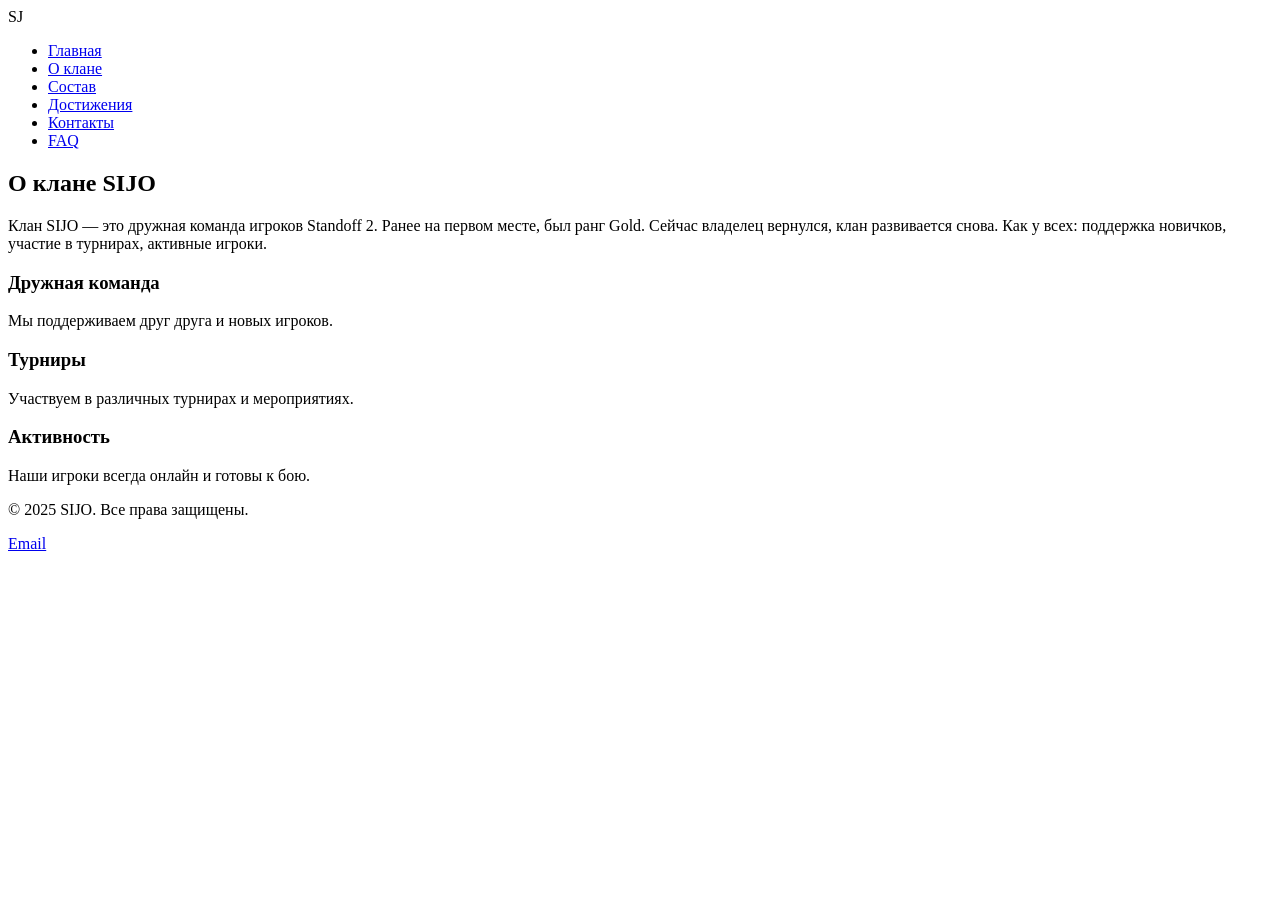
==== about.html @ 84d4c44b "Create about.html" ====
<!DOCTYPE html>
<html lang="ru">
<head>
    <meta charset="UTF-8">
    <meta name="viewport" content="width=device-width, initial-scale=1.0">
    <title>SIJO - О клане</title>
    <link rel="stylesheet" href="css/style.css">
    <link rel="stylesheet" href="css/responsive.css">
</head>
<body>
    <!-- Навигация -->
    <header>
        <div class="logo">SJ</div>
        <nav>
            <ul class="nav-links">
                <li><a href="index.html">Главная</a></li>
                <li><a href="about.html" class="active">О клане</a></li>
                <li><a href="roster.html">Состав</a></li>
                <li><a href="achievements.html">Достижения</a></li>
                <li><a href="contact.html">Контакты</a></li>
                <li><a href="faq.html">FAQ</a></li>
            </ul>
            <div class="hamburger" id="hamburger">
                <span></span>
                <span></span>
                <span></span>
            </div>
        </nav>
    </header>

    <!-- Основной блок -->
    <main>
        <section class="about-clan">
            <h1 data-lang-ru="О клане SIJO" data-lang-en="About SIJO">О клане SIJO</h1>
            <p data-lang-ru="Клан SIJO — это дружная команда игроков Standoff 2. Ранее на первом месте, был ранг Gold. Сейчас владелец вернулся, клан развивается снова. Как у всех: поддержка новичков, участие в турнирах, активные игроки." 
               data-lang-en="SIJO clan is a friendly Standoff 2 team. Previously ranked first, Gold rank. Now the owner returned, clan grows again. Like everyone else: support for newbies, tournament participation, active players.">
               Клан SIJO — это дружная команда игроков Standoff 2. Ранее на первом месте, был ранг Gold. Сейчас владелец вернулся, клан развивается снова. Как у всех: поддержка новичков, участие в турнирах, активные игроки.
            </p>

            <div class="clan-features">
                <div class="feature-card">
                    <h3 data-lang-ru="Дружная команда" data-lang-en="Friendly Team">Дружная команда</h3>
                    <p data-lang-ru="Мы поддерживаем друг друга и новых игроков." data-lang-en="We support each other and new players.">Мы поддерживаем друг друга и новых игроков.</p>
                </div>
                <div class="feature-card">
                    <h3 data-lang-ru="Турниры" data-lang-en="Tournaments">Турниры</h3>
                    <p data-lang-ru="Участвуем в различных турнирах и мероприятиях." data-lang-en="Participate in various tournaments and events.">Участвуем в различных турнирах и мероприятиях.</p>
                </div>
                <div class="feature-card">
                    <h3 data-lang-ru="Активность" data-lang-en="Active Players">Активность</h3>
                    <p data-lang-ru="Наши игроки всегда онлайн и готовы к бою." data-lang-en="Our players are always online and ready for battle.">Наши игроки всегда онлайн и готовы к бою.</p>
                </div>
            </div>
        </section>
    </main>

    <!-- Подвал -->
    <footer>
        <p>&copy; 2025 SIJO. Все права защищены.</p>
        <div class="socials">
            <a href="mailto:sijo.standoff@gmail.com">Email</a>
        </div>
    </footer>

    <script src="js/script.js"></script>
    <script src="js/menu.js"></script>
</body>
</html>
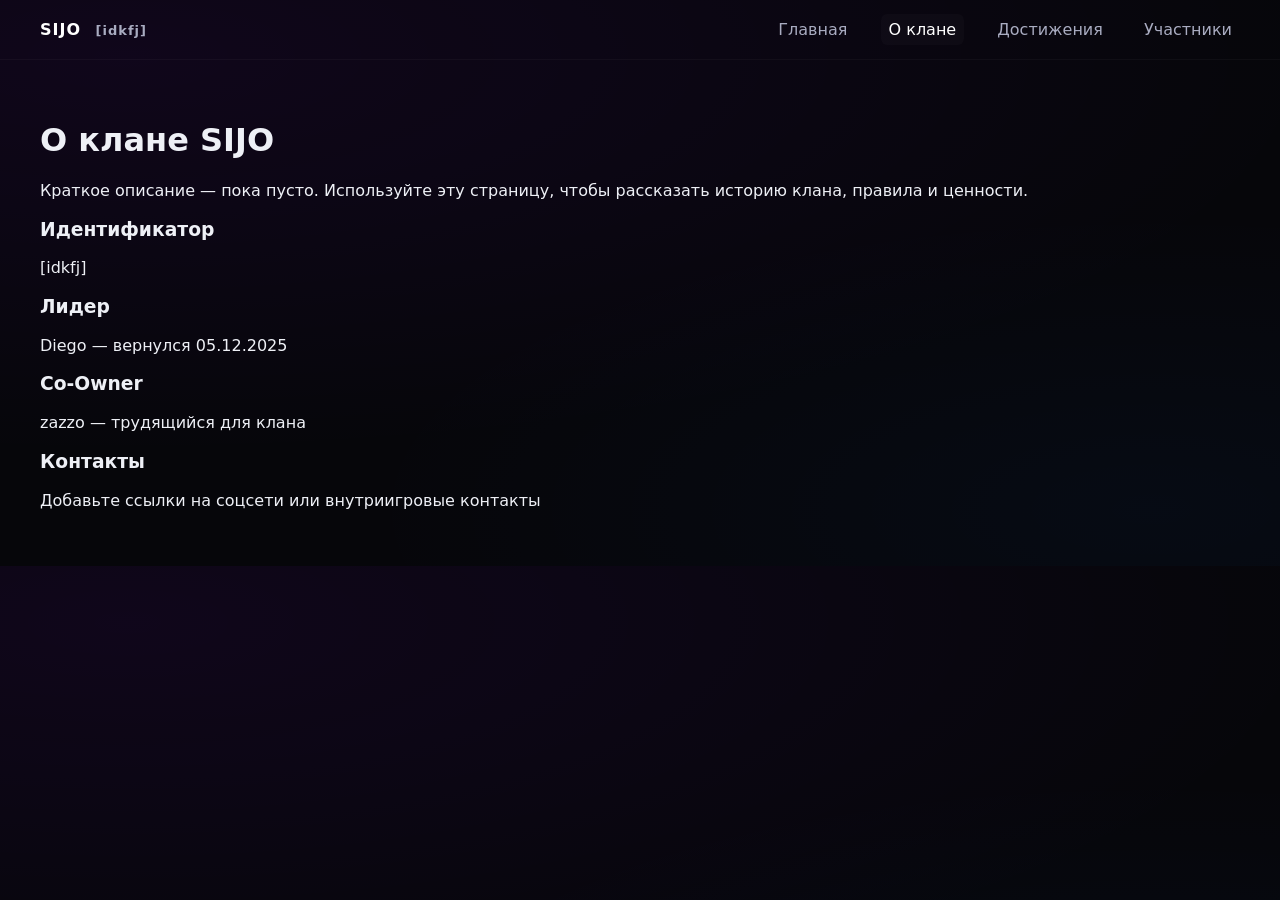
==== commit fb378e6b: "с" ====
--- a/about.html
+++ b/about.html
@@ -1,68 +1,46 @@
-<!DOCTYPE html>
+<!doctype html>
 <html lang="ru">
 <head>
-    <meta charset="UTF-8">
-    <meta name="viewport" content="width=device-width, initial-scale=1.0">
-    <title>SIJO - О клане</title>
-    <link rel="stylesheet" href="css/style.css">
-    <link rel="stylesheet" href="css/responsive.css">
+<meta charset="utf-8" />
+<meta name="viewport" content="width=device-width,initial-scale=1" />
+<title>SIJO — О клане</title>
+<link rel="stylesheet" href="css/style.css" />
 </head>
-<body>
-    <!-- Навигация -->
-    <header>
-        <div class="logo">SJ</div>
-        <nav>
-            <ul class="nav-links">
-                <li><a href="index.html">Главная</a></li>
-                <li><a href="about.html" class="active">О клане</a></li>
-                <li><a href="roster.html">Состав</a></li>
-                <li><a href="achievements.html">Достижения</a></li>
-                <li><a href="contact.html">Контакты</a></li>
-                <li><a href="faq.html">FAQ</a></li>
-            </ul>
-            <div class="hamburger" id="hamburger">
-                <span></span>
-                <span></span>
-                <span></span>
-            </div>
-        </nav>
-    </header>
+<body class="dark">
+<header class="site-header">
+  <a class="brand" href="index.html">SIJO <span class="tag">[idkfj]</span></a>
+  <nav class="nav">
+    <a href="index.html">Главная</a>
+    <a href="about.html" class="active">О клане</a>
+    <a href="achievements.html">Достижения</a>
+    <a href="members.html">Участники</a>
+  </nav>
+</header>
 
-    <!-- Основной блок -->
-    <main>
-        <section class="about-clan">
-            <h1 data-lang-ru="О клане SIJO" data-lang-en="About SIJO">О клане SIJO</h1>
-            <p data-lang-ru="Клан SIJO — это дружная команда игроков Standoff 2. Ранее на первом месте, был ранг Gold. Сейчас владелец вернулся, клан развивается снова. Как у всех: поддержка новичков, участие в турнирах, активные игроки." 
-               data-lang-en="SIJO clan is a friendly Standoff 2 team. Previously ranked first, Gold rank. Now the owner returned, clan grows again. Like everyone else: support for newbies, tournament participation, active players.">
-               Клан SIJO — это дружная команда игроков Standoff 2. Ранее на первом месте, был ранг Gold. Сейчас владелец вернулся, клан развивается снова. Как у всех: поддержка новичков, участие в турнирах, активные игроки.
-            </p>
+<main class="page">
+  <h1>О клане SIJO</h1>
+  <p class="muted">Краткое описание — пока пусто. Используйте эту страницу, чтобы рассказать историю клана, правила и ценности.</p>
 
-            <div class="clan-features">
-                <div class="feature-card">
-                    <h3 data-lang-ru="Дружная команда" data-lang-en="Friendly Team">Дружная команда</h3>
-                    <p data-lang-ru="Мы поддерживаем друг друга и новых игроков." data-lang-en="We support each other and new players.">Мы поддерживаем друг друга и новых игроков.</p>
-                </div>
-                <div class="feature-card">
-                    <h3 data-lang-ru="Турниры" data-lang-en="Tournaments">Турниры</h3>
-                    <p data-lang-ru="Участвуем в различных турнирах и мероприятиях." data-lang-en="Participate in various tournaments and events.">Участвуем в различных турнирах и мероприятиях.</p>
-                </div>
-                <div class="feature-card">
-                    <h3 data-lang-ru="Активность" data-lang-en="Active Players">Активность</h3>
-                    <p data-lang-ru="Наши игроки всегда онлайн и готовы к бою." data-lang-en="Our players are always online and ready for battle.">Наши игроки всегда онлайн и готовы к бою.</p>
-                </div>
-            </div>
-        </section>
-    </main>
+  <section class="info-grid">
+    <div class="card">
+      <h3>Идентификатор</h3>
+      <p class="mono">[idkfj]</p>
+    </div>
+    <div class="card">
+      <h3>Лидер</h3>
+      <p>Diego — вернулся 05.12.2025</p>
+    </div>
+    <div class="card">
+      <h3>Co-Owner</h3>
+      <p>zazzo — трудящийся для клана</p>
+    </div>
+    <div class="card">
+      <h3>Контакты</h3>
+      <p class="muted">Добавьте ссылки на соцсети или внутриигровые контакты</p>
+    </div>
+  </section>
+</main>
 
-    <!-- Подвал -->
-    <footer>
-        <p>&copy; 2025 SIJO. Все права защищены.</p>
-        <div class="socials">
-            <a href="mailto:sijo.standoff@gmail.com">Email</a>
-        </div>
-    </footer>
-
-    <script src="js/script.js"></script>
-    <script src="js/menu.js"></script>
+<script src="js/main.js"></script>
 </body>
-</html>+</html>
--- a/css/style.css
+++ b/css/style.css
@@ -0,0 +1,88 @@
+/* style.css — dark, neon-inspired layout */
+:root{
+  --bg:#06060a;
+  --panel:#0e0e12;
+  --muted:#a9acc1;
+  --glass: rgba(255,255,255,0.03);
+  --glow: 0 8px 30px rgba(0,0,0,0.6);
+  --accent: linear-gradient(90deg,#ff4fd8,#7b6bff);
+  --owner-grad: linear-gradient(90deg,#eee,#fff);
+  --co-grad: linear-gradient(90deg,#4b6cb7,#182848);
+  --elder-grad: linear-gradient(90deg,#dc2424,#4a569d);
+  --member-grad: linear-gradient(90deg,#603813,#b29f94);
+}
+
+*{box-sizing:border-box}
+body.dark{background: radial-gradient(1200px 400px at 10% 10%, rgba(139,0,255,0.07), transparent),
+                 radial-gradient(800px 300px at 90% 90%, rgba(0,123,255,0.04), transparent),
+                 var(--bg);
+font-family: Inter, system-ui, -apple-system, "Segoe UI", Roboto, "Helvetica Neue", Arial;
+color: #eef0f6; margin:0; -webkit-font-smoothing:antialiased;}
+
+.site-header{display:flex;align-items:center;justify-content:space-between;padding:20px 40px;border-bottom:1px solid rgba(255,255,255,0.03)}
+.brand{font-weight:700;letter-spacing:1px;color:#fff;text-decoration:none}
+.brand .tag{font-weight:600;color:var(--muted);margin-left:8px;font-size:13px}
+.nav a{color:var(--muted);margin-left:20px;text-decoration:none;padding:6px 8px;border-radius:6px}
+.nav a.active{color:#fff;background:rgba(255,255,255,0.02)}
+
+.hero{display:grid;grid-template-columns:1fr 420px;gap:40px;padding:60px 40px;align-items:center;min-height:60vh}
+.hero-inner h1{font-size:44px;margin:0 0 12px}
+.hero-inner .accent{background:linear-gradient(90deg,#ff5ec7,#7b6bff);-webkit-background-clip:text;background-clip:text;color:transparent}
+.lead{color:var(--muted);max-width:60%}
+.cta-row{margin-top:18px}
+.btn{display:inline-block;padding:10px 18px;border-radius:12px;background:linear-gradient(90deg,#7b6bff,#ff5ec7);color:#fff;text-decoration:none;margin-right:12px;box-shadow:0 6px 18px rgba(123,107,255,0.18);transform:translateY(0);transition:transform .18s ease}
+.btn:hover{transform:translateY(-4px)}
+.btn.ghost{background:transparent;border:1px solid rgba(255,255,255,0.04);color:var(--muted)}
+
+.hero-right{display:flex;justify-content:center}
+.timeline-card{width:360px;background:linear-gradient(180deg, rgba(255,255,255,0.02), transparent);padding:22px;border-radius:14px;box-shadow:var(--glow)}
+.timeline{list-style:none;padding:0;margin:12px 0 0}
+.timeline li{display:flex;gap:12px;align-items:flex-start;padding:14px 8px;border-radius:10px;background:linear-gradient(90deg, rgba(255,255,255,0.01), transparent);margin-bottom:10px}
+.timeline li strong{display:inline-block;width:36px;height:36px;border-radius:50%;background:linear-gradient(90deg,#7b6bff,#ff5ec7);display:flex;align-items:center;justify-content:center;font-weight:700}
+
+.members-preview{padding:40px}
+.members-preview h2{margin:0 0 18px}
+.cards{display:flex;gap:16px;flex-wrap:wrap}
+.member-card{width:220px;background:linear-gradient(180deg, rgba(255,255,255,0.02), transparent);border-radius:12px;padding:12px;box-shadow:0 6px 24px rgba(0,0,0,0.6);transition:transform .25s ease, box-shadow .25s ease;position:relative}
+.member-card:hover{transform:translateY(-8px);box-shadow:0 14px 40px rgba(0,0,0,0.7)}
+.avatar{width:56px;height:56px;border-radius:10px;display:inline-block;background:#111;margin-right:12px;vertical-align:middle;flex-shrink:0;box-shadow:0 6px 20px rgba(0,0,0,0.6)}
+.meta{display:inline-block;vertical-align:middle}
+.name{font-weight:700;margin:0}
+.role{font-size:13px;color:var(--muted);margin-top:4px}
+
+/* role gradients as animated text */
+.grad-text{
+  background-size:200% 200%;
+  -webkit-background-clip:text;background-clip:text;color:transparent;
+  animation: shift 4s linear infinite;
+}
+@keyframes shift{
+  0%{background-position:0% 50%}
+  50%{background-position:100% 50%}
+  100%{background-position:0% 50%}
+}
+
+/* specific role colors */
+.role-owner.grad-text{background-image:var(--owner-grad); filter:grayscale(0.1)}
+.role-co.grad-text{background-image:var(--co-grad)}
+.role-elder.grad-text{background-image:var(--elder-grad)}
+.role-member.grad-text{background-image:var(--member-grad)}
+
+/* members grid page */
+.page{padding:40px}
+.members-grid{display:grid;grid-template-columns:repeat(auto-fill,minmax(220px,1fr));gap:18px;margin-top:20px}
+.member-full{background:var(--panel);padding:14px;border-radius:12px;display:flex;gap:12px;align-items:center;box-shadow:var(--glow)}
+.badge{padding:6px 8px;border-radius:8px;font-weight:700;font-size:13px}
+.badge.owner{background:linear-gradient(90deg,#eee,#fff);color:#0b0b0b}
+.badge.co{background:linear-gradient(90deg,#4b6cb7,#182848)}
+.badge.elder{background:linear-gradient(90deg,#dc2424,#4a569d)}
+.badge.member{background:linear-gradient(90deg,#603813,#b29f94);color:#fff}
+
+/* responsive */
+@media (max-width:900px){
+  .hero{grid-template-columns:1fr; padding:28px}
+  .lead{max-width:100%}
+  .hero-right{order:2;margin-top:20px}
+  .hero-inner{order:1}
+  .timeline-card{width:100%}
+}
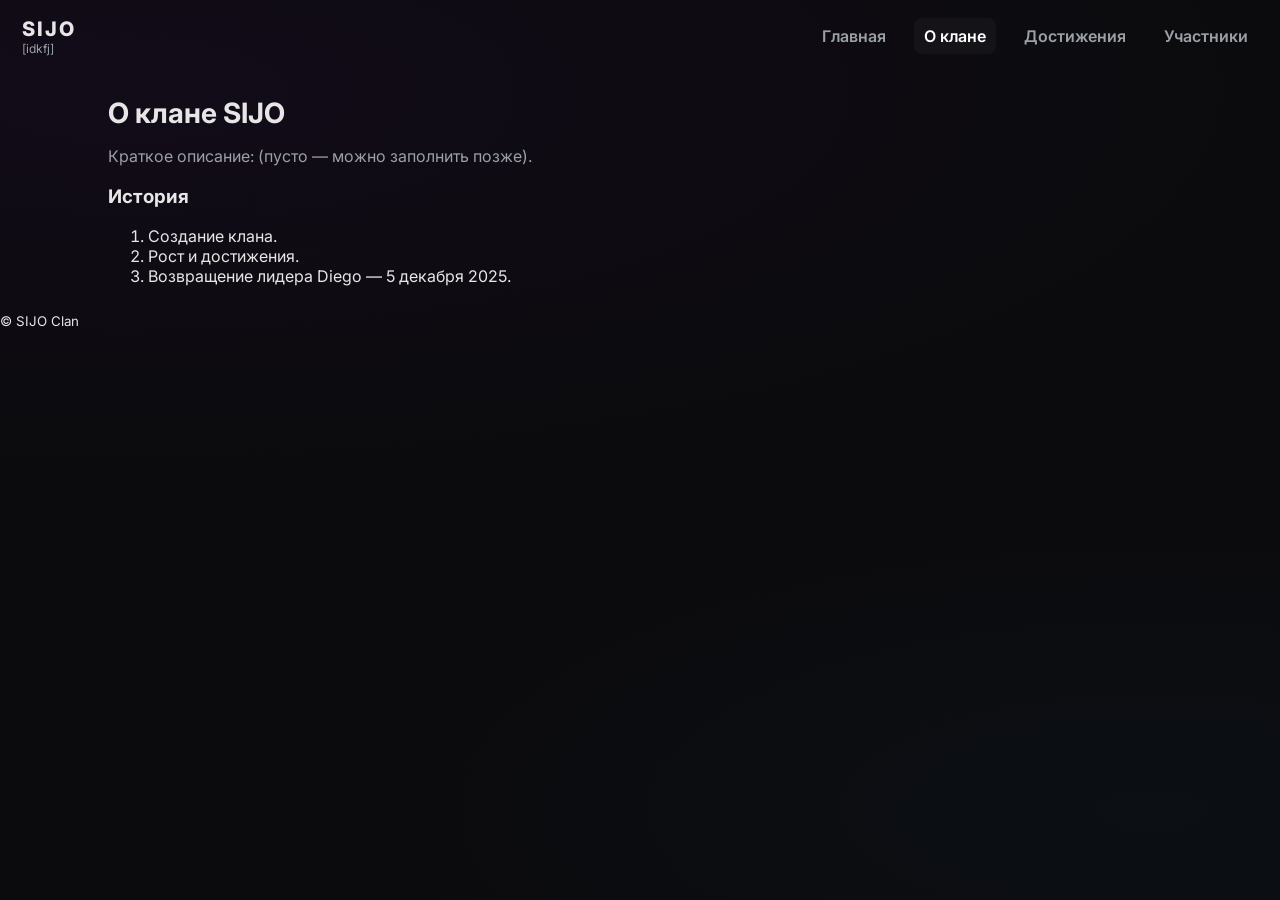
==== commit fb847bf8: "d" ====
--- a/about.html
+++ b/about.html
@@ -1,46 +1,49 @@
 <!doctype html>
 <html lang="ru">
 <head>
-<meta charset="utf-8" />
-<meta name="viewport" content="width=device-width,initial-scale=1" />
-<title>SIJO — О клане</title>
-<link rel="stylesheet" href="css/style.css" />
+  <meta charset="utf-8" />
+  <meta name="viewport" content="width=device-width,initial-scale=1" />
+  <title>SIJO — О клане</title>
+  <link href="https://fonts.googleapis.com/css2?family=Inter:wght@300;400;600;800&family=Space+Grotesk:wght@400;600&display=swap" rel="stylesheet">
+  <link rel="stylesheet" href="assets/styles.css">
 </head>
-<body class="dark">
-<header class="site-header">
-  <a class="brand" href="index.html">SIJO <span class="tag">[idkfj]</span></a>
-  <nav class="nav">
-    <a href="index.html">Главная</a>
-    <a href="about.html" class="active">О клане</a>
-    <a href="achievements.html">Достижения</a>
-    <a href="members.html">Участники</a>
-  </nav>
-</header>
+<body class="site">
+  <header class="site-header">
+    <div class="brand">
+      <div class="logo">SIJO</div>
+      <div class="clan-id">[idkfj]</div>
+    </div>
 
-<main class="page">
-  <h1>О клане SIJO</h1>
-  <p class="muted">Краткое описание — пока пусто. Используйте эту страницу, чтобы рассказать историю клана, правила и ценности.</p>
+    <nav class="nav" id="nav">
+      <a href="index.html">Главная</a>
+      <a href="about.html" class="active">О клане</a>
+      <a href="achievements.html">Достижения</a>
+      <a href="members.html">Участники</a>
+    </nav>
 
-  <section class="info-grid">
-    <div class="card">
-      <h3>Идентификатор</h3>
-      <p class="mono">[idkfj]</p>
-    </div>
-    <div class="card">
-      <h3>Лидер</h3>
-      <p>Diego — вернулся 05.12.2025</p>
-    </div>
-    <div class="card">
-      <h3>Co-Owner</h3>
-      <p>zazzo — трудящийся для клана</p>
-    </div>
-    <div class="card">
-      <h3>Контакты</h3>
-      <p class="muted">Добавьте ссылки на соцсети или внутриигровые контакты</p>
-    </div>
-  </section>
-</main>
+    <button class="hamburger" id="hamburger2" aria-label="menu">
+      <span></span><span></span><span></span>
+    </button>
+  </header>
 
-<script src="js/main.js"></script>
+  <main class="page container">
+    <h2 class="page-title">О клане SIJO</h2>
+    <p class="muted">Краткое описание: (пусто — можно заполнить позже).</p>
+
+    <section class="timeline">
+      <h3>История</h3>
+      <ol>
+        <li>Создание клана.</li>
+        <li>Рост и достижения.</li>
+        <li>Возвращение лидера Diego — 5 декабря 2025.</li>
+      </ol>
+    </section>
+  </main>
+
+  <footer class="site-footer">
+    <small>© SIJO Clan</small>
+  </footer>
+
+  <script src="assets/script.js"></script>
 </body>
 </html>
--- a/assets/styles.css
+++ b/assets/styles.css
@@ -0,0 +1,185 @@
+:root{
+  --bg:#0b0b0d;
+  --panel:#151516;
+  --muted:#9aa0a6;
+  --accent:#ff4ef0;
+  --owner-gradient: linear-gradient(90deg,#ffffff,#d6d8d8,#9b9b9b,#646464,#1a1a1a);
+  --card-radius: 14px;
+  --glass: rgba(255,255,255,0.03);
+  font-family: "Inter", system-ui, -apple-system, "Segoe UI", Roboto, "Helvetica Neue", Arial;
+}
+
+*{box-sizing:border-box}
+body.site{
+  margin:0;
+  min-height:100vh;
+  background: radial-gradient(1200px 400px at 10% 10%, rgba(120,25,200,0.06), transparent),
+              radial-gradient(800px 300px at 90% 90%, rgba(30,144,255,0.03), transparent);
+  color:#e6e6e6;
+  background-color:var(--bg);
+  -webkit-font-smoothing:antialiased;
+  -moz-osx-font-smoothing:grayscale;
+}
+
+/* Header */
+.site-header{
+  height:72px;
+  display:flex;
+  align-items:center;
+  justify-content:space-between;
+  padding:10px 22px;
+  gap:12px;
+}
+.brand .logo{
+  font-weight:800;
+  letter-spacing:2px;
+  font-size:20px;
+}
+.brand .clan-id{
+  font-size:12px;
+  color:var(--muted);
+}
+
+/* nav */
+.nav{
+  display:flex;
+  gap:18px;
+}
+.nav a{
+  color:var(--muted);
+  text-decoration:none;
+  font-weight:600;
+  padding:8px 10px;
+  border-radius:8px;
+}
+.nav a.active, .nav a:hover{
+  color:#fff;
+  background: rgba(255,255,255,0.03);
+}
+
+/* hamburger */
+.hamburger{
+  display:none;
+  width:44px;height:44px;border-radius:10px;background:transparent;border:1px solid rgba(255,255,255,0.03);
+  cursor:pointer;padding:8px;
+}
+.hamburger span{display:block;height:3px;background:#cfcfcf;margin:5px 0;border-radius:2px;opacity:0.9}
+
+/* hero */
+.hero{
+  padding:60px 22px;
+  display:flex;
+  align-items:center;
+  justify-content:center;
+  text-align:center;
+  min-height:56vh;
+}
+.hero-inner{max-width:980px}
+
+.main-title{
+  margin:0;
+  font-size:48px;
+  font-weight:800;
+  letter-spacing:-1px;
+  color:linear-gradient(#fff,#ccc);
+}
+.highlight{
+  display:inline-block;
+  background: linear-gradient(90deg,#ff58d6,#7b5cff);
+  -webkit-background-clip:text;
+  background-clip:text;
+  color:transparent;
+  padding-right:8px;
+}
+
+.lead{color:var(--muted);margin-top:12px}
+
+.cta{
+  display:inline-block;margin-top:22px;padding:12px 20px;border-radius:12px;background:linear-gradient(90deg,#7b5cff,#ff58d6);color:#fff;font-weight:700;text-decoration:none;
+  box-shadow: 0 6px 30px rgba(123,92,255,0.14);
+}
+
+/* Owner card with animated gradient text */
+.owner-card{
+  margin:28px auto 0;display:flex;align-items:center;gap:14px;
+  background:var(--glass);padding:10px;border-radius:12px;width:fit-content;backdrop-filter:blur(6px);
+}
+.owner-avatar{width:56px;height:56px;border-radius:10px;background:rgba(255,255,255,0.06);display:flex;align-items:center;justify-content:center;font-weight:800}
+.owner-name{
+  font-weight:800;font-size:20px;
+  padding:4px 8px;border-radius:6px;
+  background:var(--owner-gradient);
+  -webkit-background-clip:text;background-clip:text;color:transparent;
+  background-size:200% 200%;
+  animation:gradMove 6s linear infinite;
+}
+.owner-role{font-size:12px;color:var(--muted)}
+
+@keyframes gradMove{
+  0%{background-position:0% 50%}
+  50%{background-position:100% 50%}
+  100%{background-position:0% 50%}
+}
+
+/* Page layout */
+.container{max-width:1100px;margin:24px auto;padding:0 18px}
+.page-title{font-size:28px;margin-bottom:12px}
+.muted{color:var(--muted)}
+
+/* Members grid */
+.members-grid{
+  display:grid;
+  grid-template-columns: repeat(auto-fit,minmax(220px,1fr));
+  gap:18px;
+  margin-top:18px;
+}
+
+.member-card{
+  background: linear-gradient(180deg, rgba(255,255,255,0.02), transparent);
+  border-radius: var(--card-radius);
+  padding:14px;display:flex;gap:12px;align-items:center;cursor:pointer;
+  transition: transform .25s ease, box-shadow .25s ease;
+  position:relative;overflow:hidden;border:1px solid rgba(255,255,255,0.03);
+}
+.member-card .avatar{
+  width:64px;height:64px;border-radius:10px;background:rgba(255,255,255,0.03);display:flex;align-items:center;justify-content:center;font-weight:700;font-size:22px;
+}
+.member-card .meta .name.fancy{
+  font-family: "Space Grotesk", Inter, sans-serif;
+  font-weight:600;
+  font-size:13px;
+  letter-spacing:1px;
+  color:#cfcfcf;
+}
+.member-card .nick{font-weight:700}
+.member-card .role{font-size:12px;color:var(--muted)}
+
+.member-card:hover{transform:translateY(-6px);box-shadow:0 10px 30px rgba(0,0,0,0.6)}
+
+/* Neon effect on active (click): add inner glow and outline gradient */
+.member-card.active{
+  box-shadow: 0 10px 40px rgba(0,0,0,0.6), 0 0 24px rgba(255,255,255,0.04) inset;
+  transform:translateY(-10px) scale(1.01);
+  z-index:2;
+}
+
+/* overlay gradient highlight controlled via pseudo element (uses data-gradient attr) */
+.member-card::before{
+  content:"";
+  position:absolute;inset:0;border-radius:inherit;
+  background: linear-gradient(90deg, rgba(255,255,255,0.02), transparent);
+  mix-blend-mode:screen;
+  opacity:0;transition:opacity .25s;
+  pointer-events:none;
+}
+.member-card.active::before{opacity:1;filter:blur(8px)}
+
+/* responsive */
+@media (max-width:900px){
+  .nav{display:none}
+  .hamburger{display:block}
+}
+
+/* achievements */
+.achievements-grid{display:grid;grid-template-columns:repeat(auto-fit,minmax(220px,1fr));gap:16px}
+.achievement{background:var(--panel);padding:16px;border-radius:12px;border:1px solid rgba(255,255,255,0.03)}
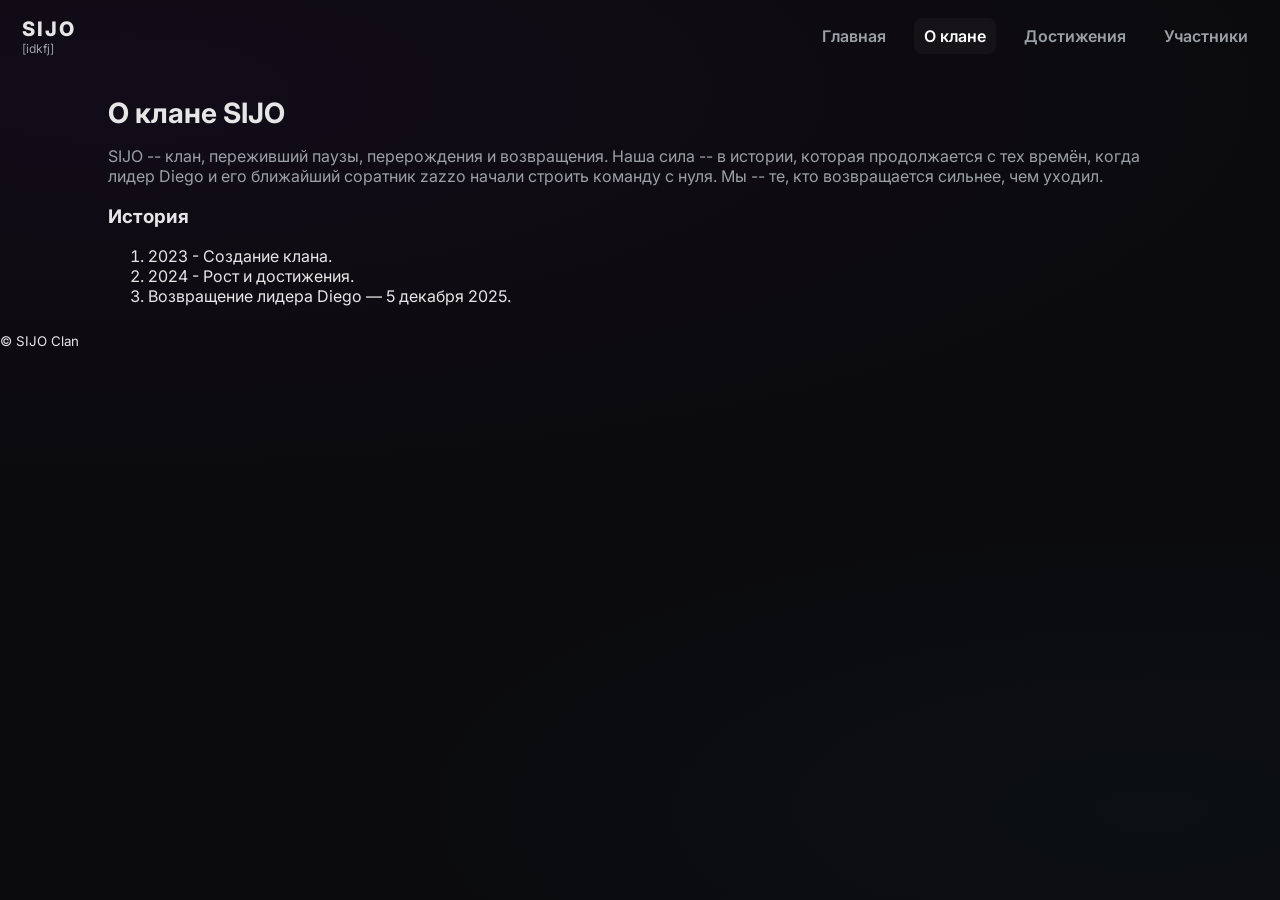
==== commit 642d21d2: "с" ====
--- a/about.html
+++ b/about.html
@@ -28,13 +28,15 @@
 
   <main class="page container">
     <h2 class="page-title">О клане SIJO</h2>
-    <p class="muted">Краткое описание: (пусто — можно заполнить позже).</p>
+    <p class="muted">SIJO -- клан, переживший паузы, перерождения и возвращения.
+Наша сила -- в истории, которая продолжается с тех времён, когда лидер Diego и его ближайший соратник zazzo начали строить команду с нуля.
+Мы -- те, кто возвращается сильнее, чем уходил.</p>
 
     <section class="timeline">
       <h3>История</h3>
       <ol>
-        <li>Создание клана.</li>
-        <li>Рост и достижения.</li>
+        <li>2023 - Создание клана.</li>
+        <li>2024 - Рост и достижения.</li>
         <li>Возвращение лидера Diego — 5 декабря 2025.</li>
       </ol>
     </section>
